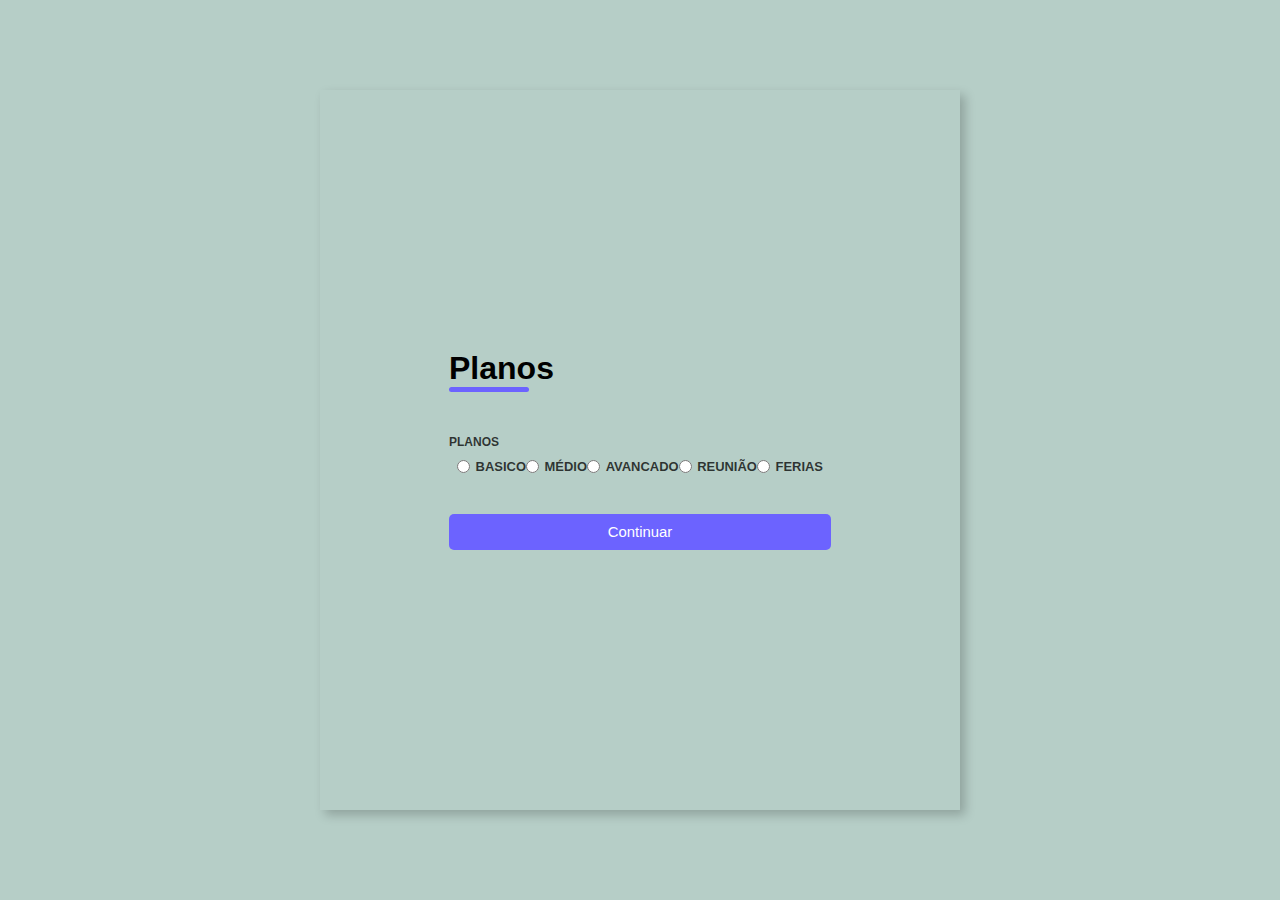
==== planos/index.html @ e20d4347 "Add files via upload" ====
<!DOCTYPE html>
<html lang="pt-br">
<head>
    <meta charset="UTF-8">
    <meta http-equiv="X-UA-Compatible" content="IE=edge">
    <meta name="viewport" content="width=device-width, initial-scale=1.0">
    <link rel="stylesheet" href="assets/css/style.css">
    <title>Planos </title>
</head>

<body>
    <div class="container">
        <div class="form-image">
            <img src="assets\img\undraw_next_tasks_re_5eyy.svg" alt="">
        </div>

    
        <div class="form">
            <form action="#">
                <div class="form-header">
                <div class="title">
                    <h1>Planos</h1>
                  
                </div>

            </div>

            <div class="gender-inputs">
                <div class="gender-title">
                    <h6>PLANOS</h6>
                </div>

                <div class="gender-group">
                    <div class="gender-input">
                        <input id="female" type="radio" name="gender">
                        <label for="female">BASICO</label>
                    </div>

                    <div class="gender-input">
                        <input id="male" type="radio" name="gender">
                        <label for="male">MÉDIO</label>
                    </div>

                    <div class="gender-input">
                        <input id="others" type="radio" name="gender">
                        <label for="others">AVANCADO</label>
                    </div>

                    <div class="gender-input">
                        <input id="none" type="radio" name="gender">
                        <label for="none">REUNIÃO</label>
                    </div>

                    <div class="gender-input">
                        <input id="others" type="radio" name="gender">
                        <label for="others">FERIAS</label>
                    </div>
                </div>
            </div>

                <div class="continue-button">
                    <button><a href="#">Continuar</a> </button>
                </div>
            </div>
         </div>

            
     </form>
 </div>
</div>


</body>
</html>
---- planos/assets/css/style.css ----
@import url('https://fonts.googleapis.com/css2?family=Oswald&display=swap');

* {
    padding: 0;
    margin: 0;
    box-sizing: border-box;
    font-family: 'Inter', sans-serif;
}

body {
    width: 100%;
    height: 100vh;
    display: flex;
    justify-content: center;
    align-items: center;
    background: #b6cec7;
}

.container {
    width: 80%;
    height: 80vh;
    display: flex;
    box-shadow: 5px 5px 10px rgba(0, 0, 0, 0.212);
}

.form-image {
    width: 50%;
    display: flex;
    justify-content: center;
    align-items: center;
    background-color: #fff;
    padding: 1rem;
}

.form-image img {
    width: 31rem;
}

.form {
    width: 50%;
    display: flex;
    flex-direction: column;
    justify-content: center;
    align-items: center;
    background-color: #b6cec7;
    padding: 3rem;
}

.form-header {
    margin-bottom: 3rem;
    display: flex;
    justify-content: space-between;
}

.login-button {
    display: flex;
    align-items: center;
}

.login-button button {
    border: none;
    background-color: #6c63ff;
    padding: 0.4rem 1rem;
    border-radius: 5px;
    cursor: pointer;
}

.login-button button:hover {
    background-color: #6b63fff1;
}

.login-button button a {
    text-decoration: none;
    font-weight: 500;
    color: #fff;
}

.form-header h1::after {
    content: '';
    display: block;
    width: 5rem;
    height: 0.3rem;
    background-color: #6c63ff;
    margin: 0 auto;
    position: absolute;
    border-radius: 10px;
}

.input-group {
    display: flex;
    flex-wrap: wrap;
    justify-content: space-between;
    padding: 1rem 0;
}

.input-box {
    display: flex;
    flex-direction: column;
    margin-bottom: 1.1rem;
}

.input-box input {
    margin: 0.6rem 0;
    padding: 0.8rem 1.2rem;
    border: none;
    border-radius: 10px;
    box-shadow: 1px 1px 6px #0000001c;
    font-size: 0.8rem;
}

.input-box input:hover {
    background-color: #eeeeee75;
}

.input-box input:focus-visible {
    outline: 1px solid #6c63ff;
}

.input-box label,
.gender-title h6 {
    font-size: 0.75rem;
    font-weight: 600;
    color: #000000c0;
}

.input-box input::placeholder {
    color: #000000be;
}

.gender-group {
    display: flex;
    justify-content: space-between;
    margin-top: 0.62rem;
    padding: 0 .5rem;
}

.gender-input {
    display: flex;
    align-items: center;
}

.gender-input input {
    margin-right: 0.35rem;
}

.gender-input label {
    font-size: 0.81rem;
    font-weight: 600;
    color: #000000c0;
}

.continue-button button {
    width: 100%;
    margin-top: 2.5rem;
    border: none;
    background-color: #6c63ff;
    padding: 0.62rem;
    border-radius: 5px;
    cursor: pointer;
}

.continue-button button:hover {
    background-color: #6b63fff1;
}

.continue-button button a {
    text-decoration: none;
    font-size: 0.93rem;
    font-weight: 500;
    color: #fff;
}

@media screen and (max-width: 1330px) {
    .form-image {
        display: none;
    }
    .container {
        width: 50%;
    }
    .form {
        width: 100%;
    }
}

@media screen and (max-width: 1064px) {
    .container {
        width: 90%;
        height: auto;
    }
    .input-group {
        flex-direction: column;
        z-index: 5;
        padding-right: 5rem;
        max-height: 30rem;
        overflow-y: scroll;
        flex-wrap: nowrap;
    }
    .gender-inputs {
        margin-top: 2rem;
    }
    .gender-group {
        flex-direction: column;
    }
    .gender-title h6 {
        margin: 0;
    }
    .gender-input {
        margin-top: 0.5rem;
    }
}
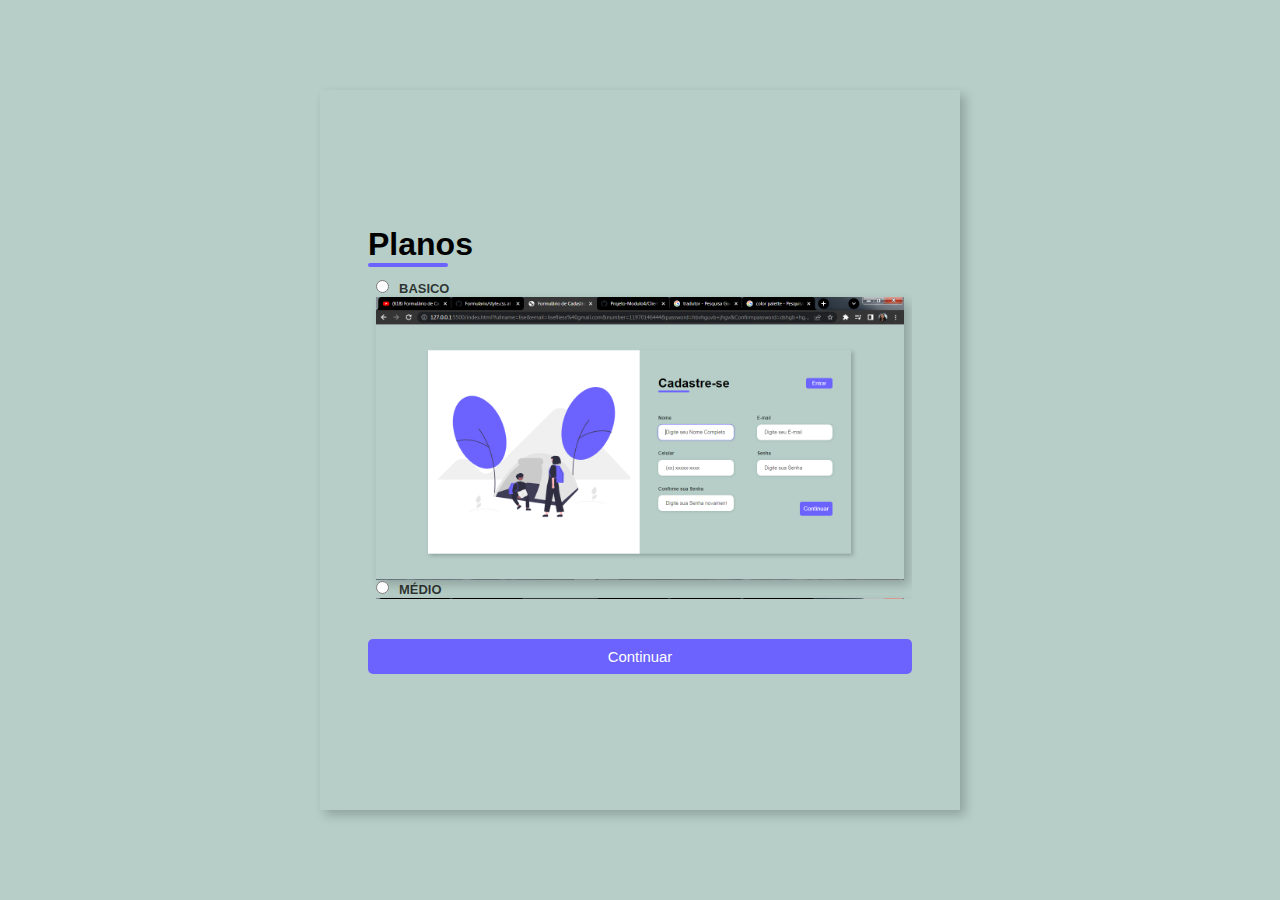
==== commit 3131226a: "Add files via upload" ====
--- a/planos/index.html
+++ b/planos/index.html
@@ -20,40 +20,41 @@
                 <div class="form-header">
                 <div class="title">
                     <h1>Planos</h1>
-                  
                 </div>
-
             </div>
 
-            <div class="gender-inputs">
-                <div class="gender-title">
-                    <h6>PLANOS</h6>
-                </div>
+            <div class="plans-inputs">
+                <div class="plans-title"></div>
 
-                <div class="gender-group">
-                    <div class="gender-input">
-                        <input id="female" type="radio" name="gender">
+                <div class="plans-group">
+                    <div class="plans-input">
+                        <input id="female" type="radio" name="plans">
                         <label for="female">BASICO</label>
+                        <img class="imgplanos" src="assets/img/capture-20230327-031942.png" alt="">
                     </div>
 
-                    <div class="gender-input">
-                        <input id="male" type="radio" name="gender">
+                    <div class="plans-input">
+                        <input id="male" type="radio" name="plans">
                         <label for="male">MÉDIO</label>
+                        <img class="imgplanos" src="assets/img/capture-20230327-031942.png" alt="">
                     </div>
 
-                    <div class="gender-input">
-                        <input id="others" type="radio" name="gender">
+                    <div class="plans-input">
+                        <input id="others" type="radio" name="plans">
                         <label for="others">AVANCADO</label>
+                        <img class="imgplanos" src="assets/img/capture-20230327-031942.png" alt="">
                     </div>
 
-                    <div class="gender-input">
-                        <input id="none" type="radio" name="gender">
+                    <div class="plans-input">
+                        <input id="none" type="radio" name="plans">
                         <label for="none">REUNIÃO</label>
+                        <img class="imgplanos" src="assets/img/capture-20230327-031942.png" alt="">
                     </div>
 
-                    <div class="gender-input">
-                        <input id="others" type="radio" name="gender">
+                    <div class="plans-input">
+                        <input id="others" type="radio" name="plans">
                         <label for="others">FERIAS</label>
+                        <img class="imgplanos" src="assets/img/capture-20230327-031942.png" alt="">
                     </div>
                 </div>
             </div>
--- a/planos/assets/css/style.css
+++ b/planos/assets/css/style.css
@@ -36,6 +36,15 @@
     width: 31rem;
 }
 
+
+.imgplanos{
+    width: 100%;
+    display: flex;
+    flex-direction:column;
+    box-shadow: 5px 5px 10px rgba(0, 0, 0, 0.212);
+}
+
+
 .form {
     width: 50%;
     display: flex;
@@ -47,8 +56,8 @@
 }
 
 .form-header {
-    margin-bottom: 3rem;
-    display: flex;
+    margin-bottom: 1rem;
+    display:flex;
     justify-content: space-between;
 }
 
@@ -127,25 +136,34 @@
     color: #000000be;
 }
 
-.gender-group {
+.plans-group {
+
     display: flex;
     justify-content: space-between;
-    margin-top: 0.62rem;
     padding: 0 .5rem;
-}
-
-.gender-input {
-    display: flex;
-    align-items: center;
-}
-
-.gender-input input {
+    flex-direction: column;
+    z-index: 5;
+    height: 20rem;
+    overflow-y: scroll;
+    flex-wrap: nowrap;
+    
+}
+
+.plans-input {
+    display:list-item;
+    align-items:center;
+    flex-direction:column;
+        
+}
+
+.plans-input input {
     margin-right: 0.35rem;
-}
-
-.gender-input label {
+    
+}
+
+.plans-input label {
     font-size: 0.81rem;
-    font-weight: 600;
+    font-weight: 800;
     color: #000000c0;
 }
 
@@ -195,16 +213,16 @@
         overflow-y: scroll;
         flex-wrap: nowrap;
     }
-    .gender-inputs {
+    .plans-inputs {
         margin-top: 2rem;
     }
-    .gender-group {
+    .plans-group {
         flex-direction: column;
     }
-    .gender-title h6 {
+    .plans-title h6 {
         margin: 0;
     }
-    .gender-input {
+    .plans-input {
         margin-top: 0.5rem;
     }
 }